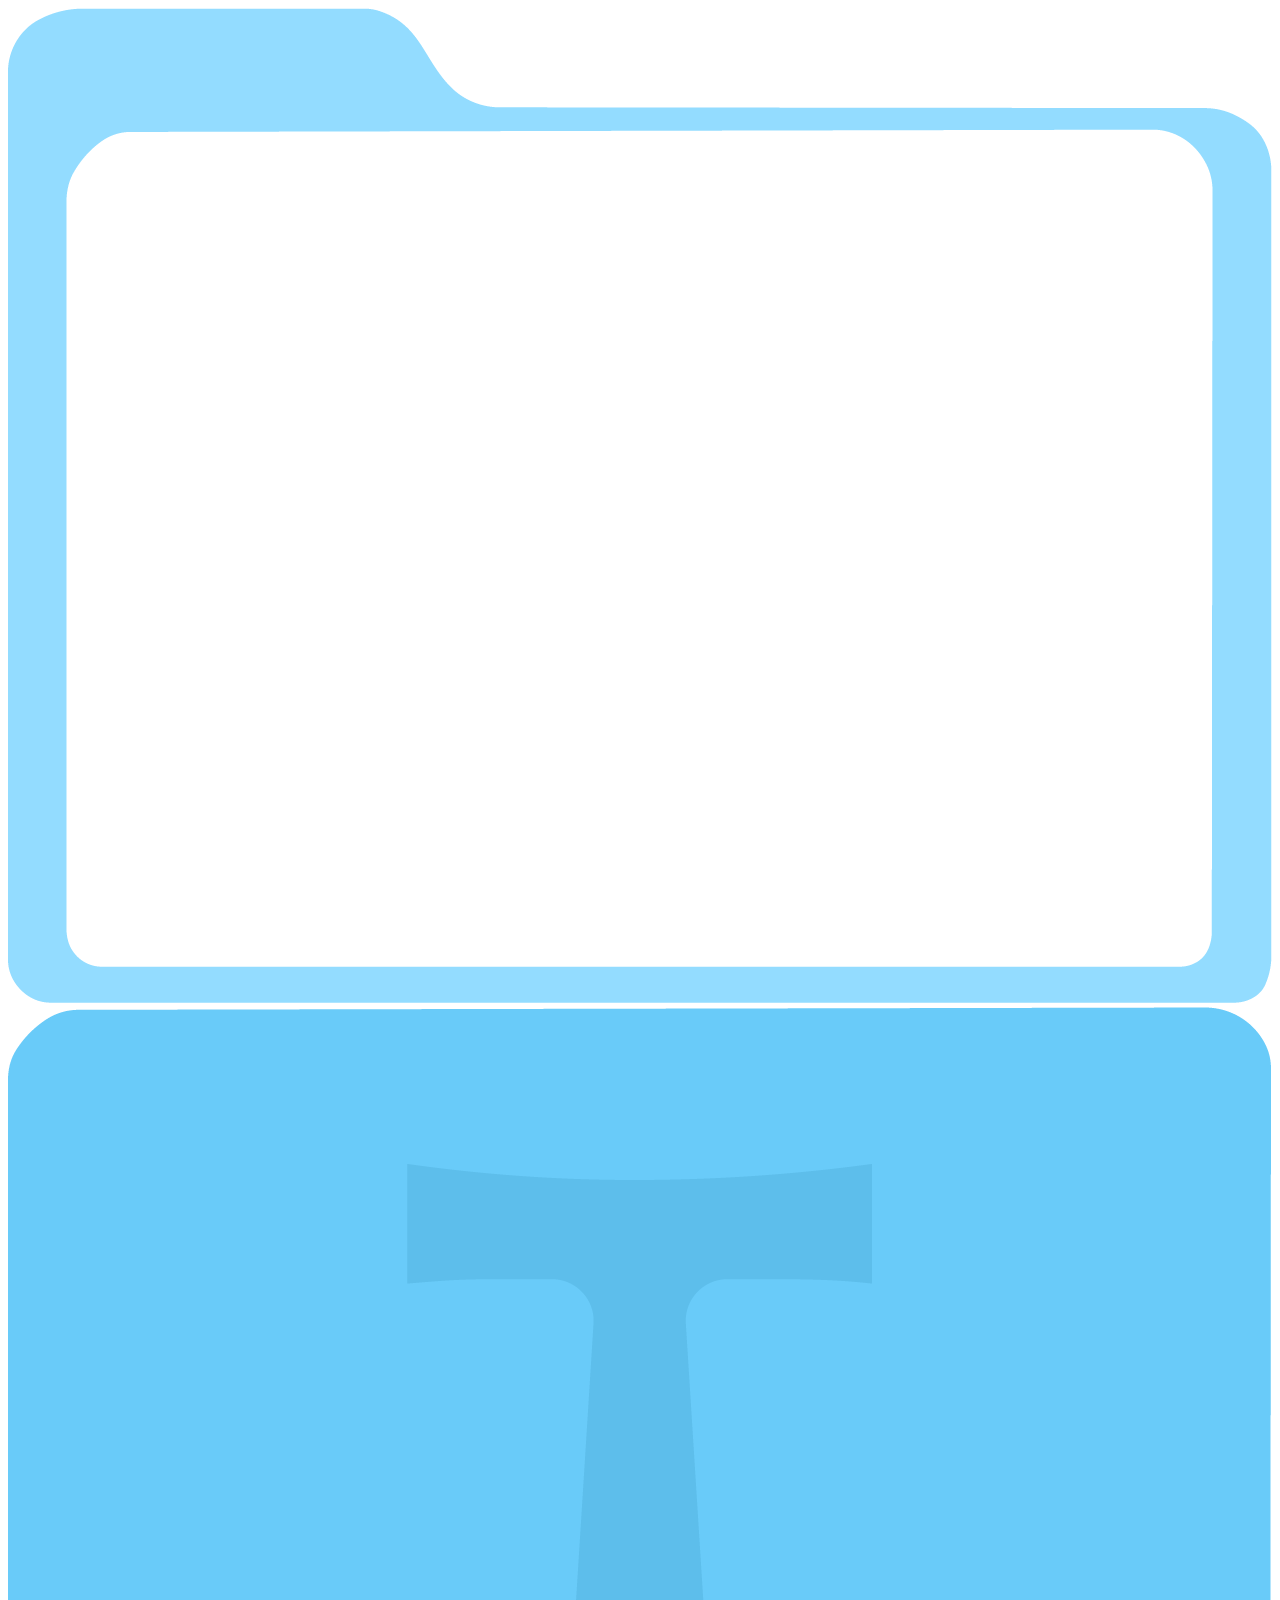
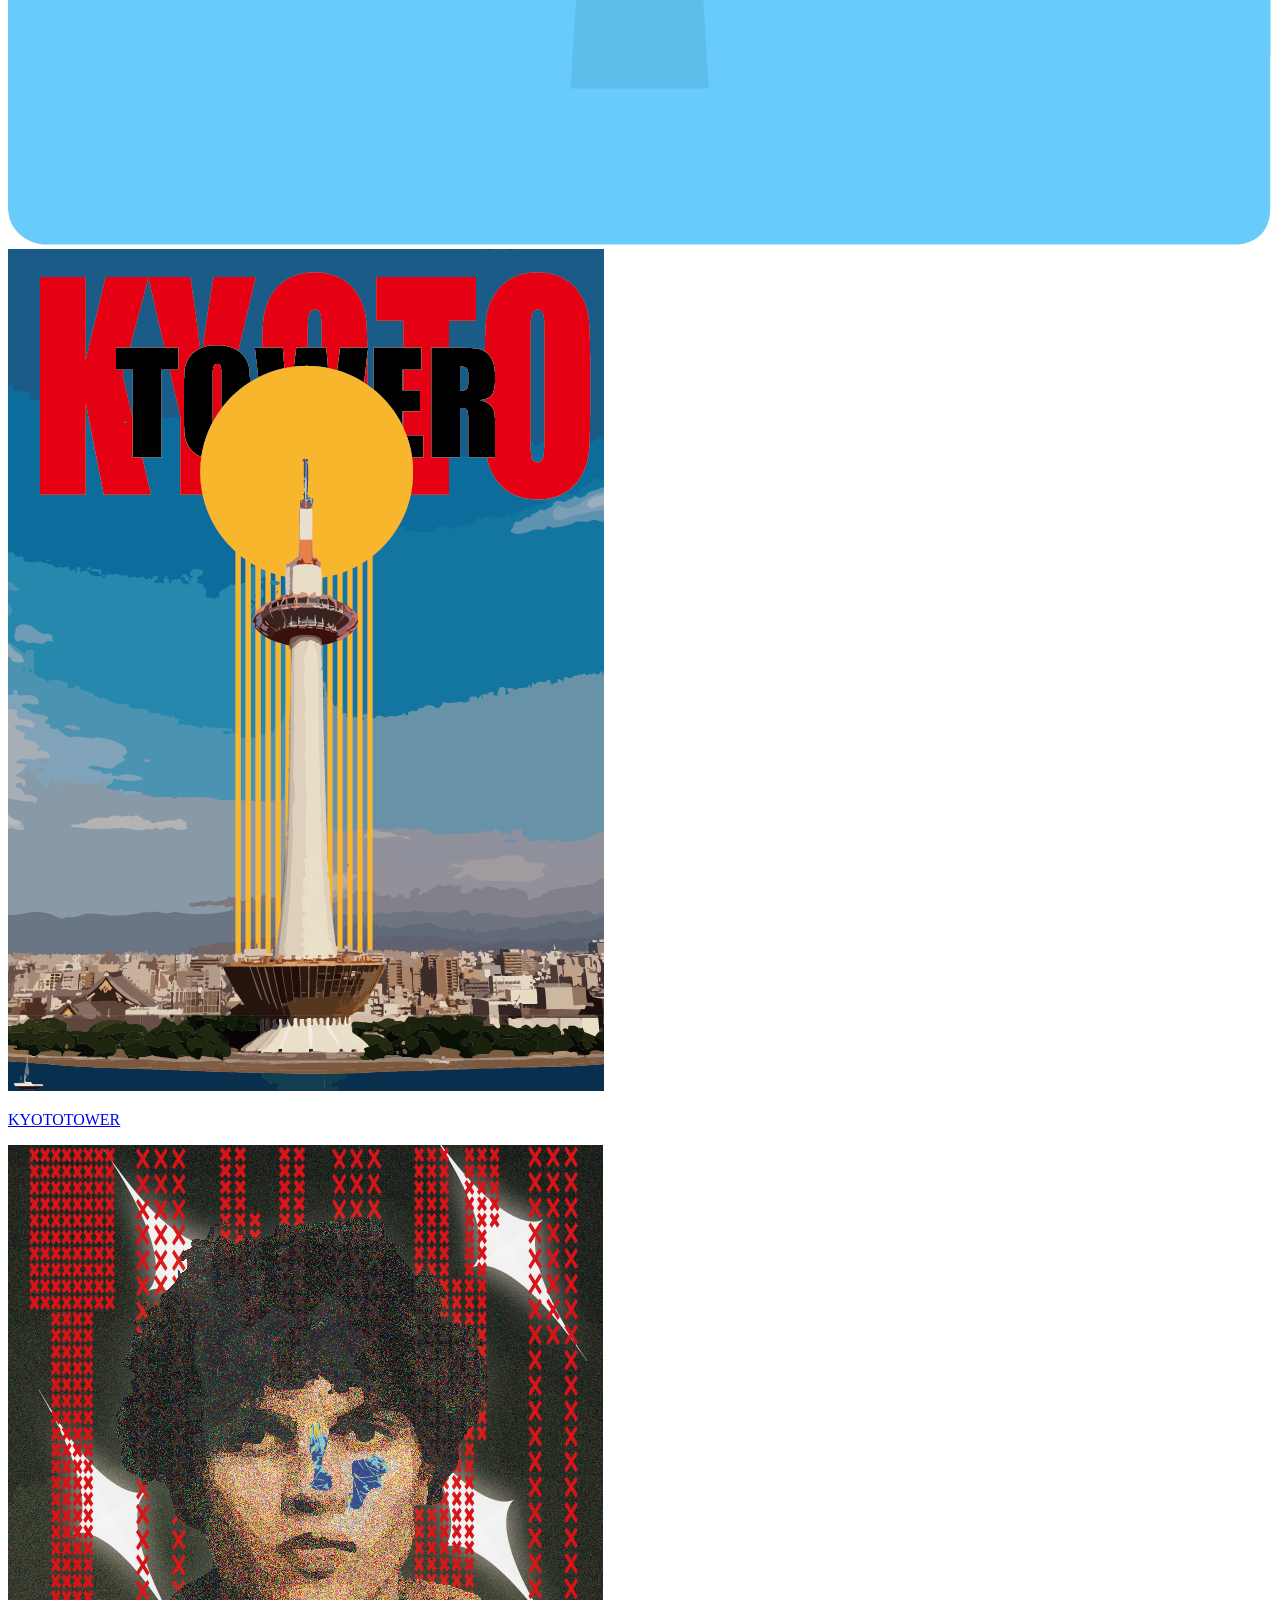
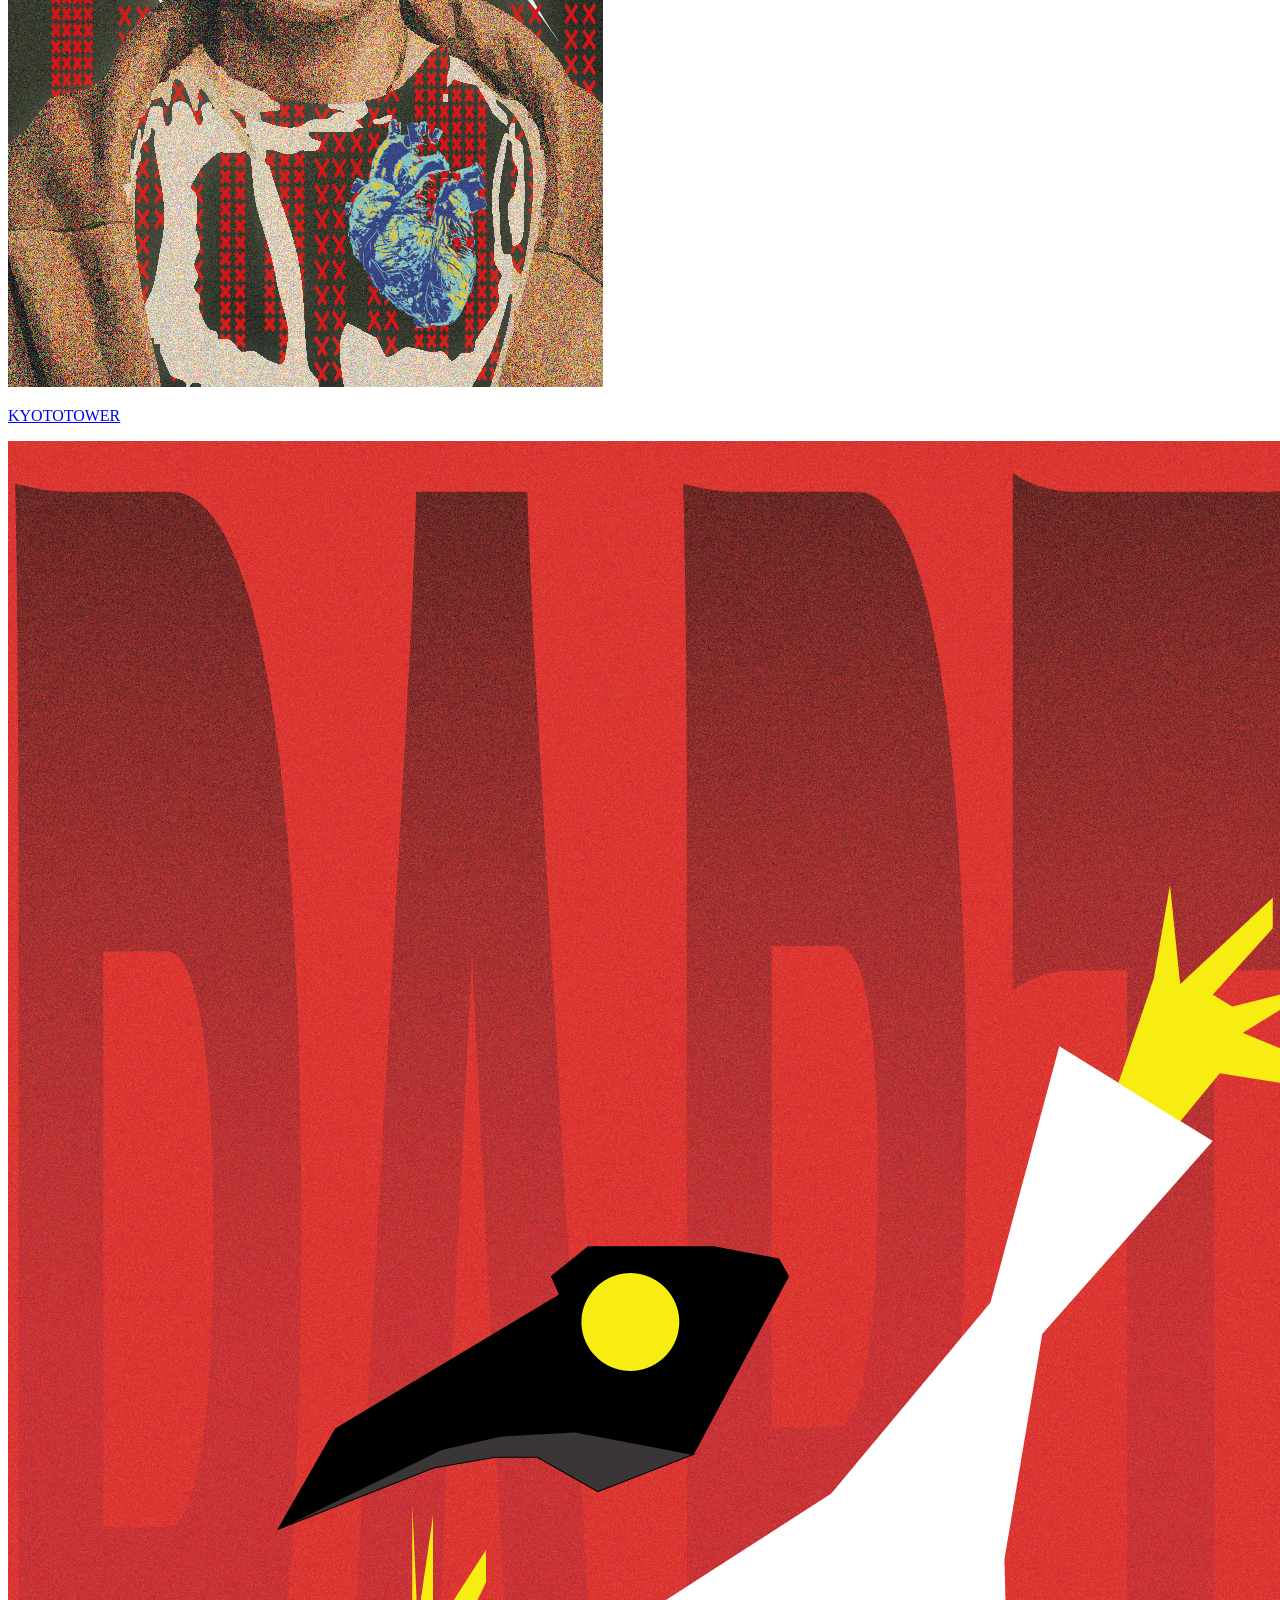
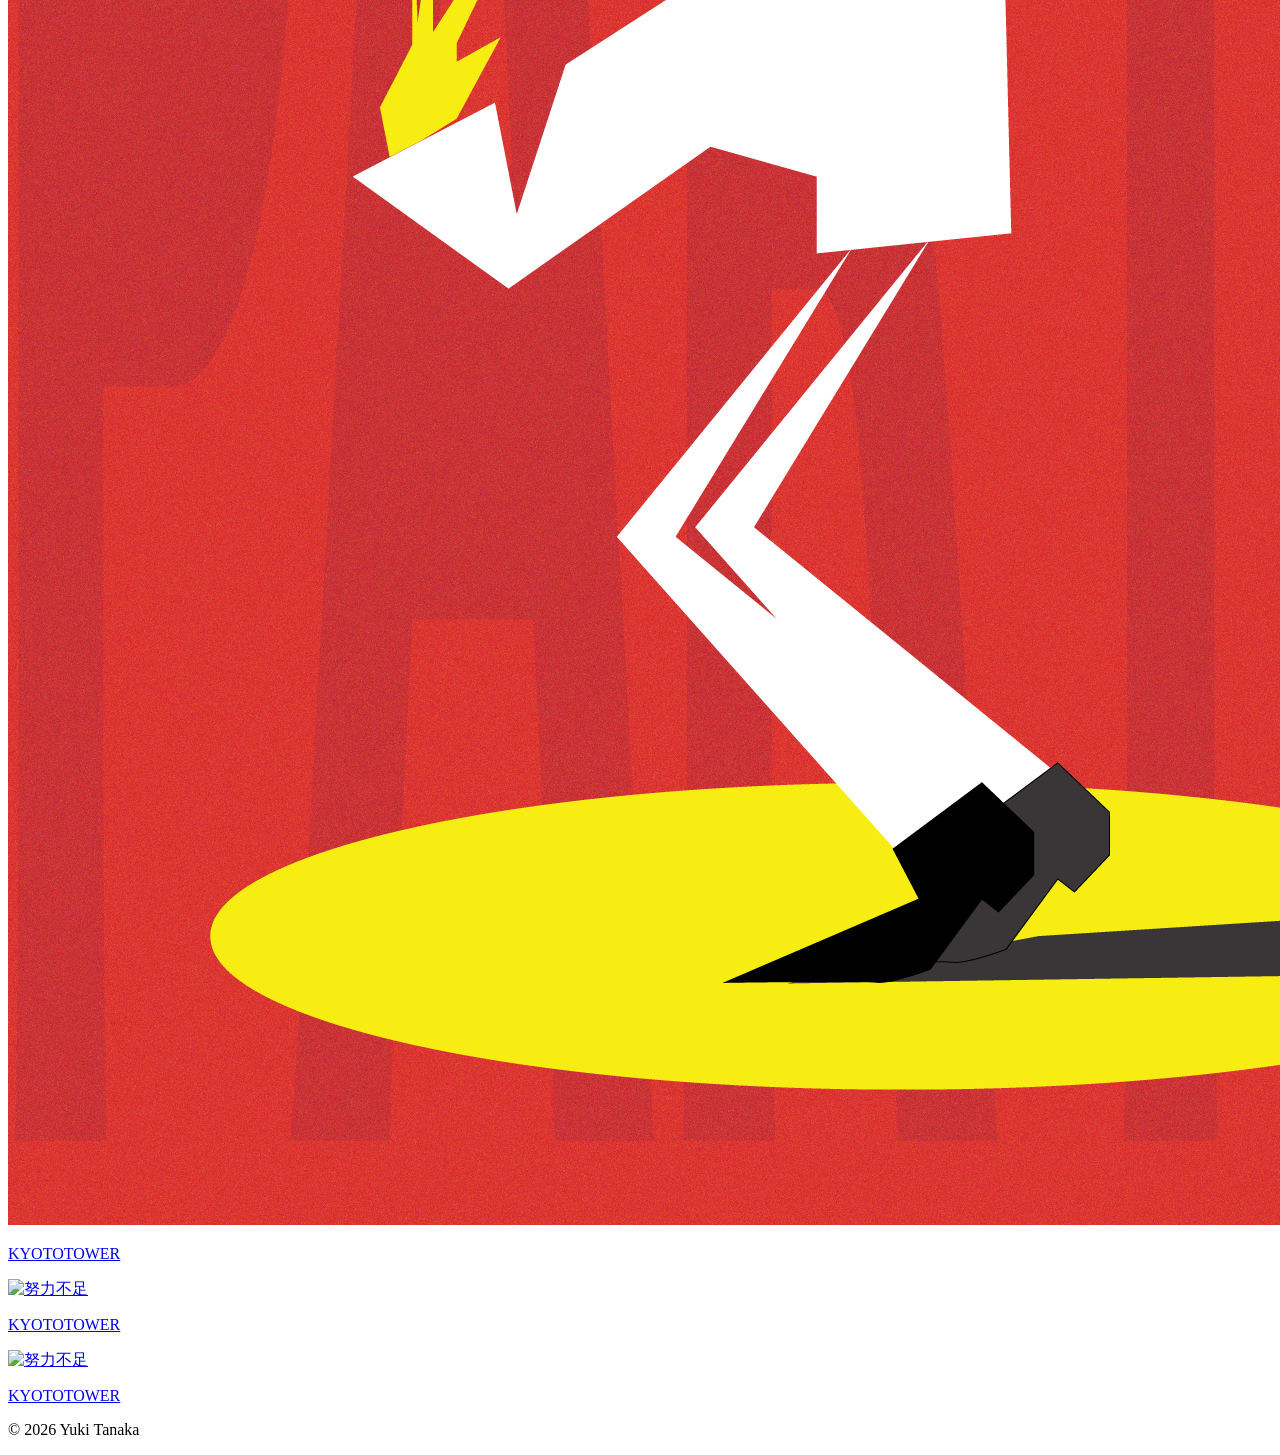
==== index.html @ 0e990191 "Add files via upload webサイトを作るときの初期コミット" ====
<!DOCTYPE html>
<html lang="ja">

<head>
    <meta charset="UTF-8">
    <meta name="description" content="田中優貴のポートフォリオ">
    <title>田中優貴のポートフォリオ</title>
    <link rel="stylesheet" href="top.css">
</head>

<body> 
        <header >
        </header>

        <main>

            <div class="file_group">
                <img class="file file_back" src="img/file_back.png" alt="努力不足">
                <img class="file file_front" src="img/file_front.png" alt="努力不足">



                <div class="works">


                    <a href="work_page/KYOTOTOWER.html" class="work_card work1">
                        <img src="img/KYOTOTOWER.png" alt="努力不足">
                        <p>KYOTOTOWER</p>
                    </a>

                    <a href="work_page/01.html" class="work_card work2">
                        <img src="img/01.jpg" alt="努力不足">
                        <p>KYOTOTOWER</p>
                    </a>

                    <a href="work_page/party.html" class="work_card work3">
                        <img src="img/party.jpg" alt="努力不足">
                        <p>KYOTOTOWER</p>
                    </a>

                    <a href="kyototower.html" class="work_card work4">
                        <img src="KYOTOTOWER.png" alt="努力不足">
                        <p>KYOTOTOWER</p>
                    </a>

                    <a href="kyototower.html" class="work_card work5">
                        <img src="KYOTOTOWER.png" alt="努力不足">
                        <p>KYOTOTOWER</p>
                    </a>


                </div>


            </div>






        </main>

        <footer>
            <p>© 2026 Yuki Tanaka</p>
        </footer>

</body>    

</html>
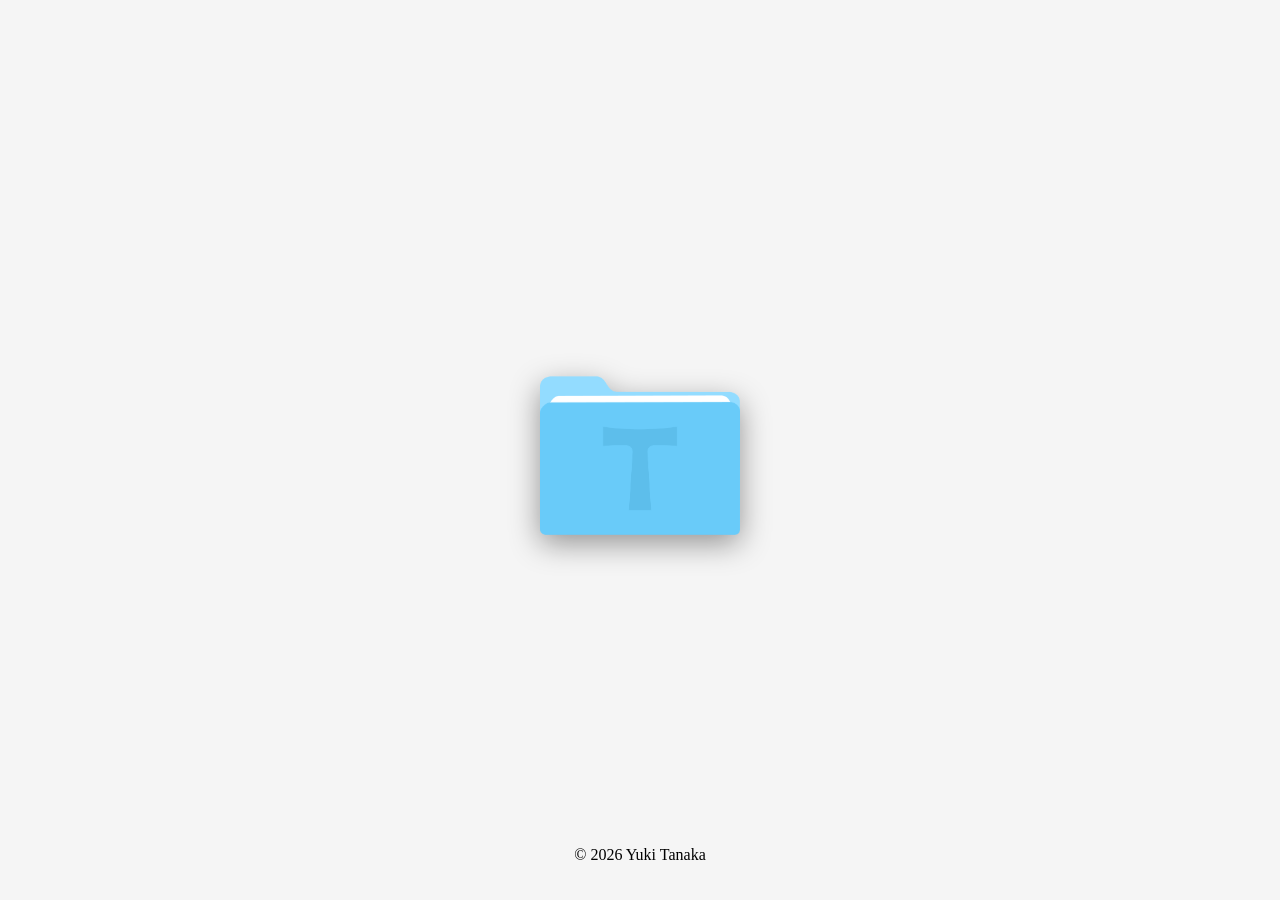
==== commit dd473b84: "webサイトとして表示されるようにhtmlの変更" ====
--- a/index.html
+++ b/index.html
@@ -5,7 +5,7 @@
     <meta charset="UTF-8">
     <meta name="description" content="田中優貴のポートフォリオ">
     <title>田中優貴のポートフォリオ</title>
-    <link rel="stylesheet" href="top.css">
+    <link rel="stylesheet" href="index.css">
 </head>
 
 <body> 
@@ -38,14 +38,14 @@
                         <p>KYOTOTOWER</p>
                     </a>
 
-                    <a href="kyototower.html" class="work_card work4">
+                    <a href="work_page/01.html" class="work_card work4">
                         <img src="KYOTOTOWER.png" alt="努力不足">
-                        <p>KYOTOTOWER</p>
+                        <p>努力不足</p>
                     </a>
 
-                    <a href="kyototower.html" class="work_card work5">
+                    <a href="work_page/01.html" class="work_card work5">
                         <img src="KYOTOTOWER.png" alt="努力不足">
-                        <p>KYOTOTOWER</p>
+                        <p>努力不足</p>
                     </a>
 
 
--- a/index.css
+++ b/index.css
@@ -0,0 +1,275 @@
+body{
+    margin: 0;
+    min-height: 100vh;
+    display: flex;
+    flex-direction: column;
+    background: #f5f5f5;
+}
+
+main{
+    flex: 1;
+    position: relative;
+    display: flex;
+    justify-content: center;
+    align-items: center;
+}
+
+.file_front{
+    z-index: 3;
+    
+    position: absolute;
+    top: 60%;
+    left: 50%;
+    transform: translate(-50%, -40%);
+
+    width: 200px;
+    height: auto;
+
+    transform-origin: center bottom;
+}
+
+.file_back{
+    z-index: 1;
+    
+    position: absolute;
+    top: 60%;
+    left: 50%;
+    transform: translate(-50%, -50%);
+    
+    width: 200px;
+    height: auto;
+
+    filter: drop-shadow(0 10px 15px rgba(0,0,0,0.4))
+}
+
+
+
+
+
+
+
+
+
+
+.file{
+    transition:
+        transform 0.6s cubic-bezier(0.22, 1, 0.36, 1),
+        filter 0.6s cubic-bezier(0.22, 1, 0.36, 1);
+}
+
+.file_group:hover .file_front{
+    transform: translate(-50%, -40%) scale(1.1);
+}
+
+.file_group:hover .file_back{
+    transform: translate(-50%, -50%) scale(1.1);
+}
+/* 大きくなるアニメーション */
+
+
+
+
+
+.file_group:hover .file_front{
+    transform:
+        translate(-50%, -32%)
+        scale(1.1)
+        rotateX(25deg);
+}
+/* 開くアニメーション */
+
+
+
+
+
+
+.work_card{
+    z-index: 2;
+
+    width: 100px;
+    height: 150px;
+
+    background: white;
+    border-radius: 12px;
+    padding: 10px;
+    box-shadow: 0 10px 30px rgba(0,0,0,0.15);
+
+    position: absolute;
+
+    top: 60%;
+    left: 50%;
+
+    opacity: 1;
+
+    overflow: hidden;
+
+    transition:
+        transform 0.7s cubic-bezier(0.22, 1, 0.36, 1),
+        opacity 0.45s,
+        filter 0.3s;
+
+    transform:
+        translate(-50%, -50%)
+        rotate(0deg)
+        scale(0);
+}
+
+
+
+.work_card img{
+    width: 100%;
+    height: 80%;
+    border-radius: 12px;
+    display: block;
+
+    object-fit: cover;
+}
+
+.work_card p{
+    text-align: center;
+    font-size: 20%;
+    margin: 10%;
+}
+
+
+
+
+.file_group:hover .work1{
+    transform:
+        translate(-210%, -140%)
+        rotate(-40deg)
+        scale(1);
+
+    opacity: 1;
+}
+
+.file_group:hover .work2{
+    transform:
+        translate(-130%, -170%)
+        rotate(-20deg)
+        scale(1);
+
+    opacity: 1;
+}
+
+.file_group:hover .work3{
+    transform:
+        translate(-50%, -185%)
+        rotate(0deg)
+        scale(1);
+
+    opacity: 1;
+}
+
+.file_group:hover .work4{
+    transform:
+        translate(30%, -170%)
+        rotate(20deg)
+        scale(1);
+
+    opacity: 1;
+}
+
+.file_group:hover .work5{
+    transform:
+        translate(110%, -140%)
+        rotate(40deg)
+        scale(1);
+
+    opacity: 1;
+}
+
+
+
+
+
+
+
+
+.works:hover .work_card{
+    filter: brightness(0.7);
+}
+
+.works .work_card:hover{
+    filter: brightness(1);
+
+    z-index: 10;
+}
+
+.file_group:hover .work1:hover{
+    transform:
+        translate(-240%, -145%)
+        rotate(-48deg)
+        scale(1.15);
+
+    z-index: 10;
+}
+
+.file_group:hover .work2:hover{
+    transform:
+        translate(-150%, -180%)
+        rotate(-26deg)
+        scale(1.15);
+
+    z-index: 10;
+}
+
+.file_group:hover .work3:hover{
+    transform:
+        translate(-50%, -200%)
+        rotate(0deg)
+        scale(1.18);
+
+    z-index: 10;
+}
+
+.file_group:hover .work4:hover{
+    transform:
+        translate(50%, -180%)
+        rotate(26deg)
+        scale(1.15);
+
+    z-index: 10;
+}
+
+.file_group:hover .work5:hover{
+    transform:
+        translate(140%, -145%)
+        rotate(48deg)
+        scale(1.15);
+
+    z-index: 10;
+}
+
+
+
+
+
+
+
+.file_group{
+    position: relative;
+
+    width: 700px;
+    height: 500px;
+}
+
+
+
+
+
+
+
+footer{
+    text-align: center;
+    padding: 20px 0;
+}
+
+.file_front,
+.file_back,
+.work_card{
+    pointer-events: auto;
+}
+
+
+
